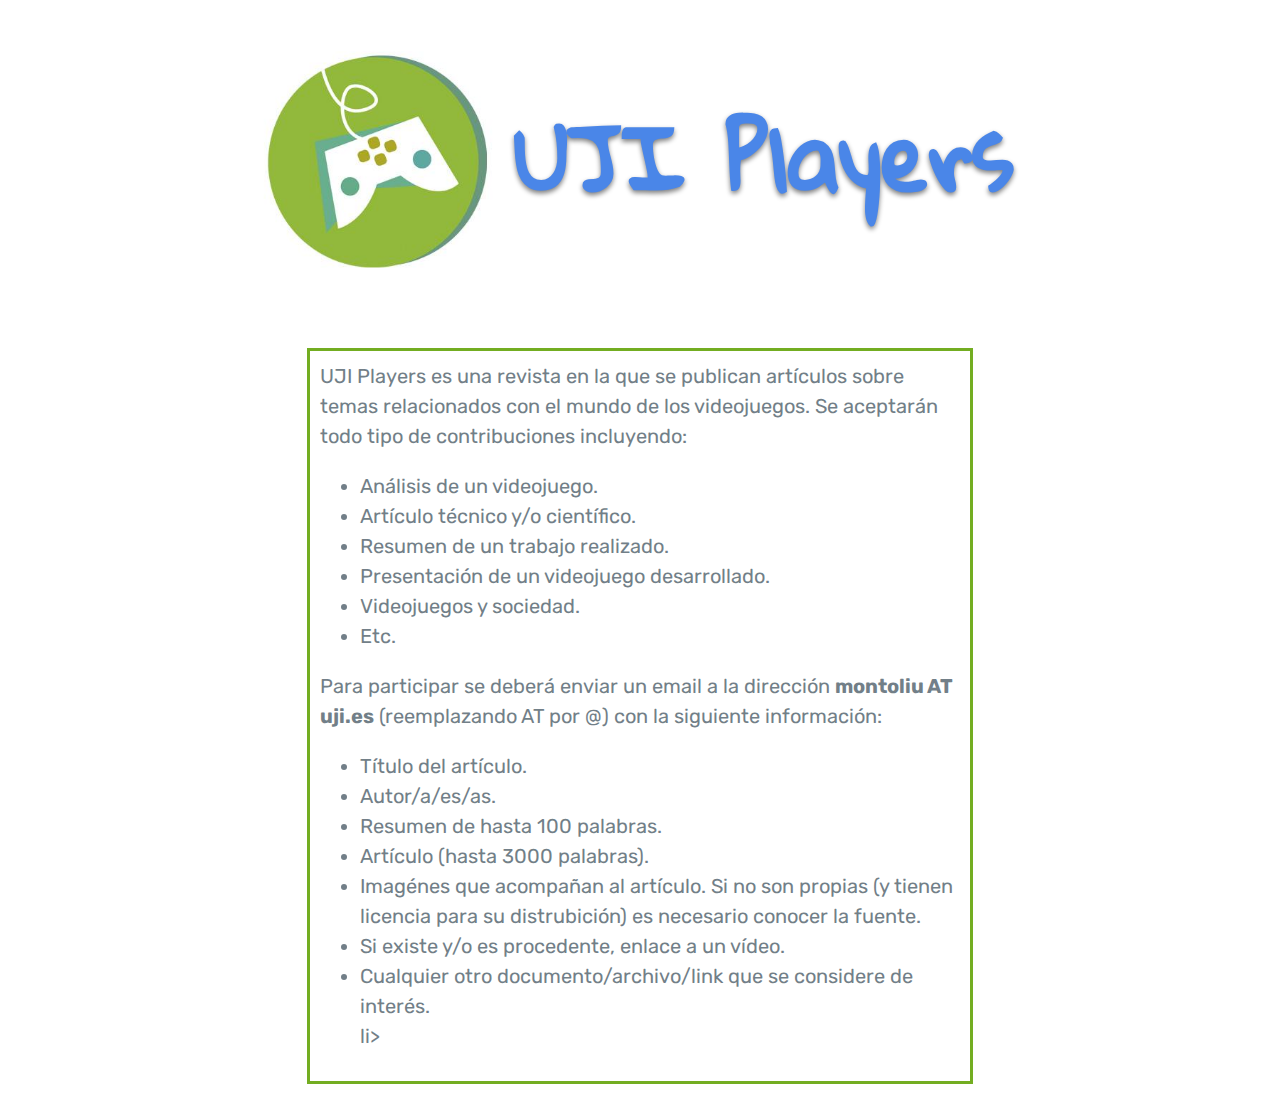
==== index.html @ c03aa976 "mas tonti cambios" ====
<!doctype html>
<html lang="es" class="no-js">
<head>
	<meta charset="utf-8">
	<title>UJI Players &mdash; La revista sobre el mundo de  los videojuegos&amp;</title>
	<meta name="viewport" content="width=device-width, initial-scale=1">
	<meta name="description" content="Revista sobre el mundo de  los videojuegos.">
	<meta name="keywords" content="Videojuegos, Universitat Jaume I">
	<link href="https://fonts.googleapis.com/css?family=Merriweather:300,400%7CRubik:400,500,700" rel="stylesheet">
	<link href="./css/style.css" rel="stylesheet" type="text/css">
</head>

<body>
<p align=center><img src="img/logo.svg" height="300"></p>


<div>
UJI Players es una revista en la que se publican artículos sobre temas relacionados con el mundo de los videojuegos. Se aceptarán todo tipo de contribuciones incluyendo:

<ul>
	<li> Análisis de un videojuego.</li>
	<li> Artículo técnico y/o científico.</li>
	<li> Resumen de un trabajo realizado.</li>
	<li> Presentación de un videojuego desarrollado.</li>
	<li> Videojuegos y sociedad.</li>
	<li> Etc. </li>
</ul>

Para participar se deberá enviar un email a la dirección <b>montoliu AT uji.es</b> (reemplazando AT por @) con la siguiente información:

<ul>
	<li>Título del artículo.</li>
	<li>Autor/a/es/as.</li>
	<li>Resumen de hasta 100 palabras.</li>
	<li>Artículo (hasta 3000 palabras).</li>
	<li>Imagénes que acompañan al artículo. Si no son propias (y tienen licencia para su distrubición) es necesario conocer la fuente.</li>
	<li>Si existe y/o es procedente, enlace a un vídeo.</li>
	<li>Cualquier otro documento/archivo/link que se considere de interés.</li>li>
</ul>

</div>
<br>

</body>
</html>
---- css/style.css ----
html {
	background-color: #ffffff;
	font-size: 20px;
}

body {
	margin: auto;
	font-size: 1rem;
	font-weight: 400;
	line-height: 1.5;
	text-align: left;
	overflow-x: hidden;
	font-family: 'Rubik', sans-serif;
	color: #727f88;
}

div {
  width: 50%;
  margin: auto;
  border: 3px solid #73AD21;
  padding: 10px;
}

h1 a
 {
	color: inherit;
	font-weight: inherit;
	text-decoration: none;
}


h1 {
	font-family: 'Merriweather', sans-serif;
	color: #262a2c;
	font-weight: 300;
	font-size: 2.6rem;
	letter-spacing: -.1333333rem;
	line-height: 4.8rem;
	margin-bottom: 1rem;
}
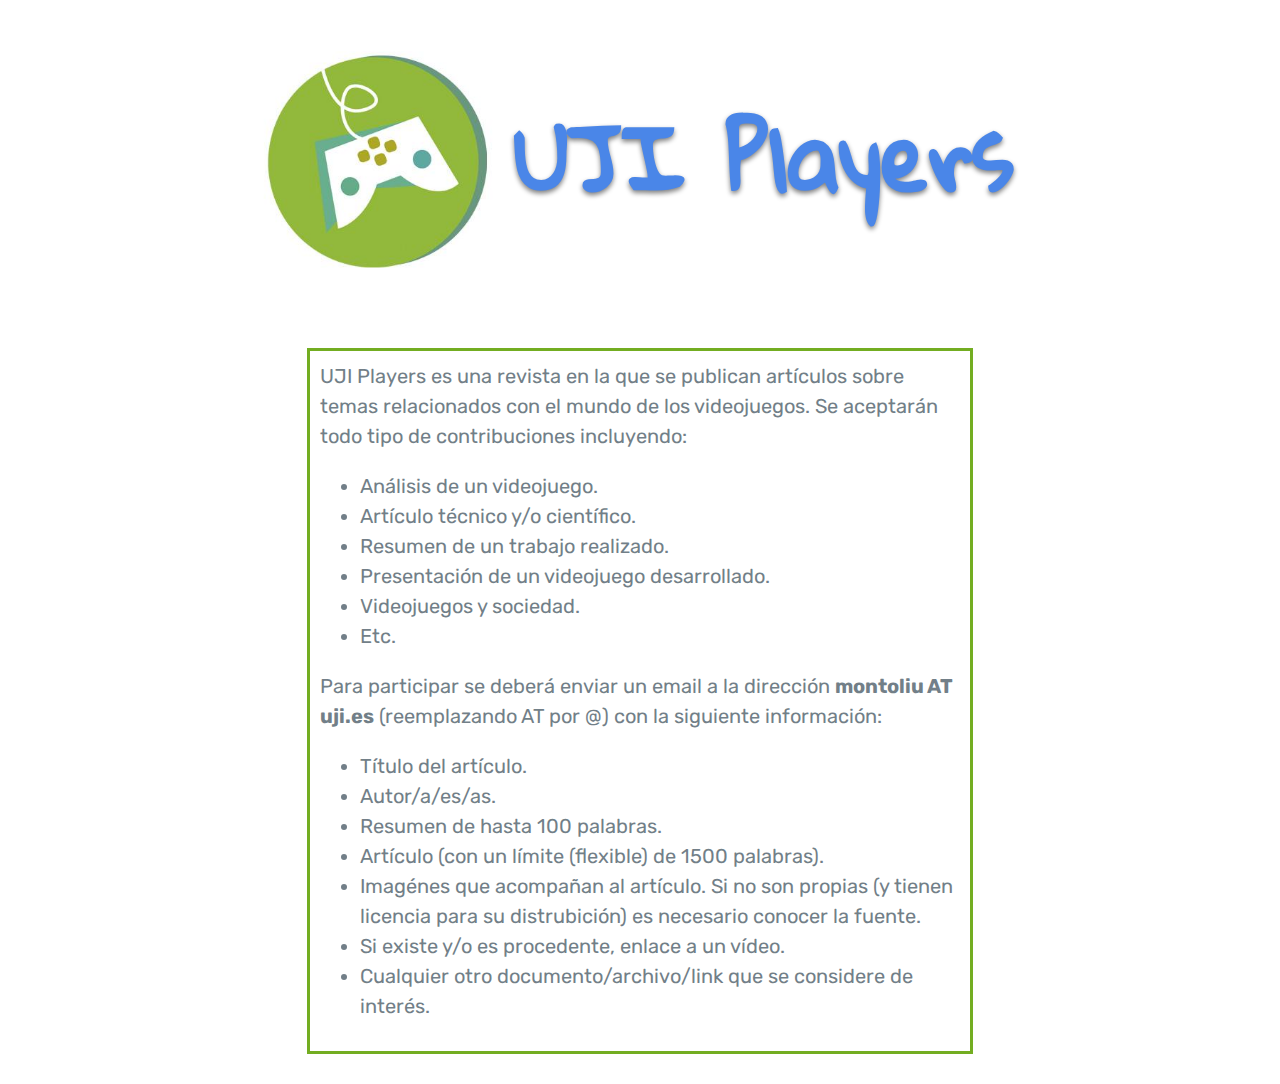
==== commit 8a493157: "bug" ====
--- a/index.html
+++ b/index.html
@@ -32,10 +32,10 @@
 	<li>Título del artículo.</li>
 	<li>Autor/a/es/as.</li>
 	<li>Resumen de hasta 100 palabras.</li>
-	<li>Artículo (hasta 3000 palabras).</li>
+	<li>Artículo (con un límite (flexible) de 1500 palabras).</li>
 	<li>Imagénes que acompañan al artículo. Si no son propias (y tienen licencia para su distrubición) es necesario conocer la fuente.</li>
 	<li>Si existe y/o es procedente, enlace a un vídeo.</li>
-	<li>Cualquier otro documento/archivo/link que se considere de interés.</li>li>
+	<li>Cualquier otro documento/archivo/link que se considere de interés.</li>
 </ul>
 
 </div>
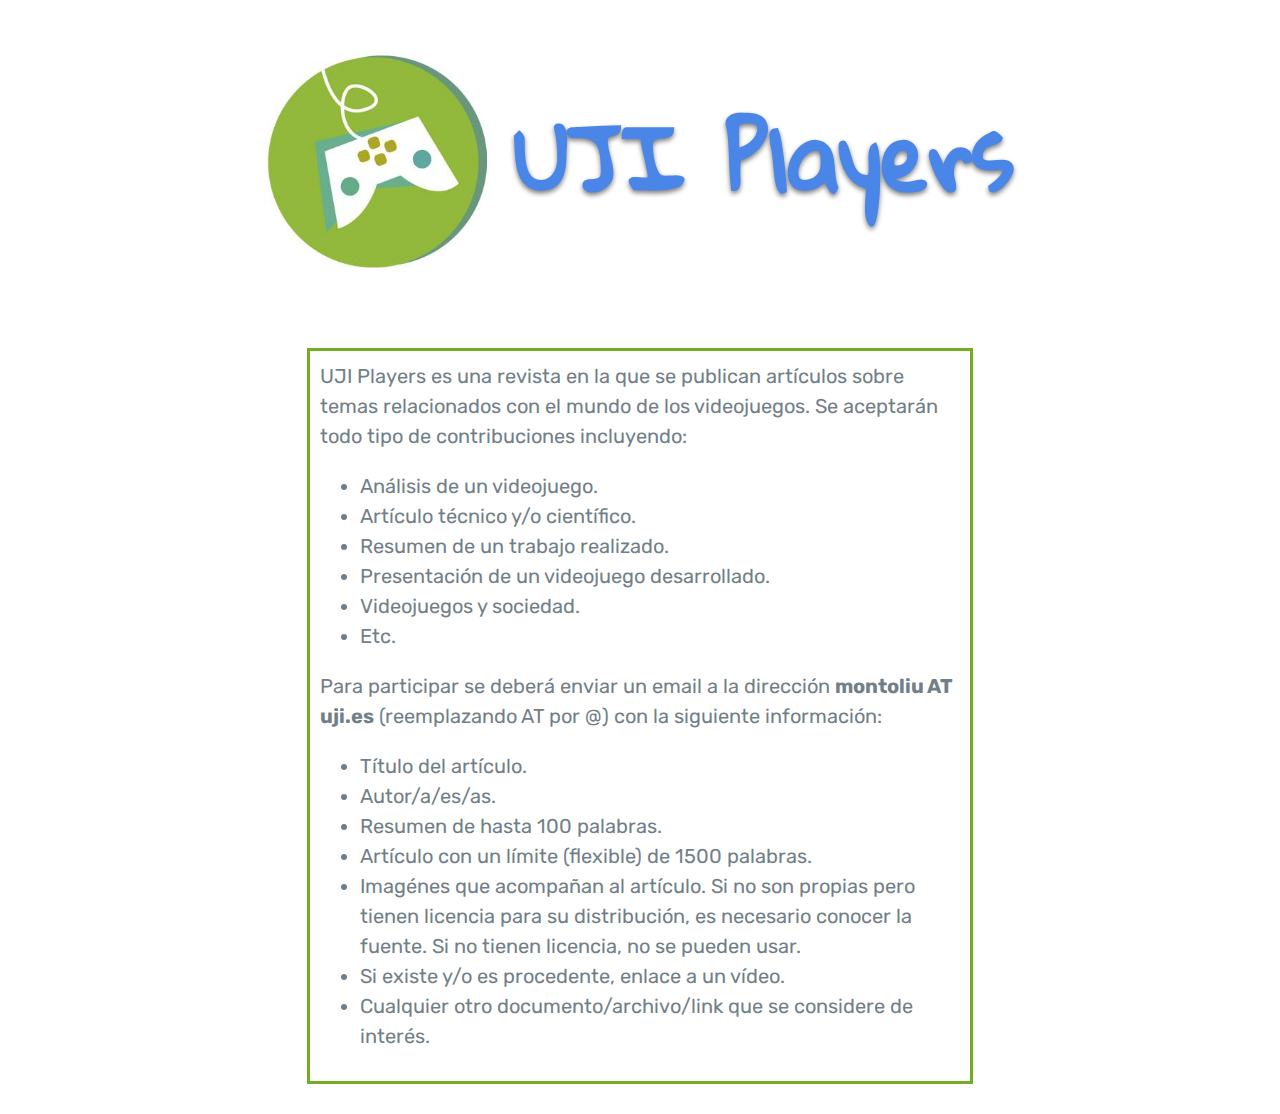
==== commit 30ac0ba0: "y otro" ====
--- a/index.html
+++ b/index.html
@@ -2,7 +2,7 @@
 <html lang="es" class="no-js">
 <head>
 	<meta charset="utf-8">
-	<title>UJI Players &mdash; La revista sobre el mundo de  los videojuegos&amp;</title>
+	<title>UJI Players &mdash; La revista sobre el mundo de  los videojuegos &mdash;</title>
 	<meta name="viewport" content="width=device-width, initial-scale=1">
 	<meta name="description" content="Revista sobre el mundo de  los videojuegos.">
 	<meta name="keywords" content="Videojuegos, Universitat Jaume I">
@@ -32,8 +32,8 @@
 	<li>Título del artículo.</li>
 	<li>Autor/a/es/as.</li>
 	<li>Resumen de hasta 100 palabras.</li>
-	<li>Artículo (con un límite (flexible) de 1500 palabras).</li>
-	<li>Imagénes que acompañan al artículo. Si no son propias (y tienen licencia para su distrubición) es necesario conocer la fuente.</li>
+	<li>Artículo con un límite (flexible) de 1500 palabras.</li>
+	<li>Imagénes que acompañan al artículo. Si no son propias pero tienen licencia para su distribución, es necesario conocer la fuente. Si no tienen licencia, no se pueden usar.</li>
 	<li>Si existe y/o es procedente, enlace a un vídeo.</li>
 	<li>Cualquier otro documento/archivo/link que se considere de interés.</li>
 </ul>
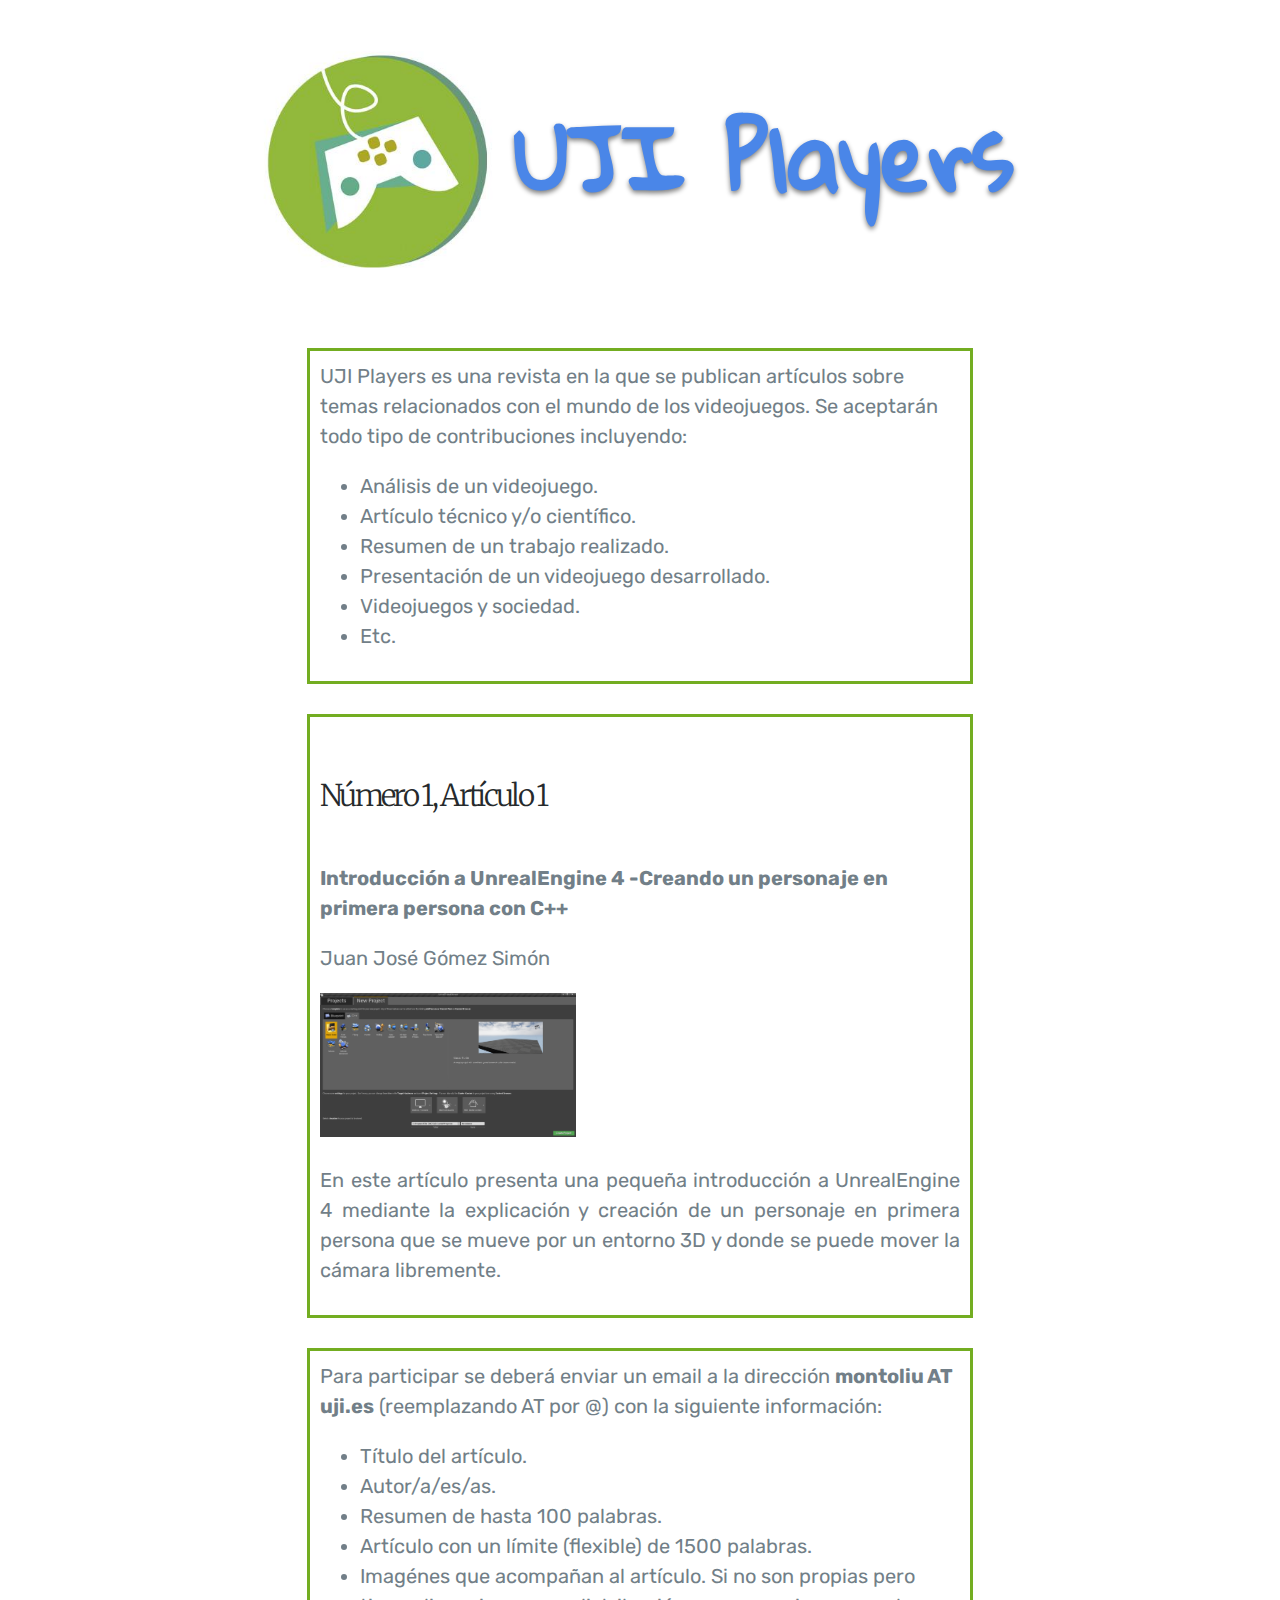
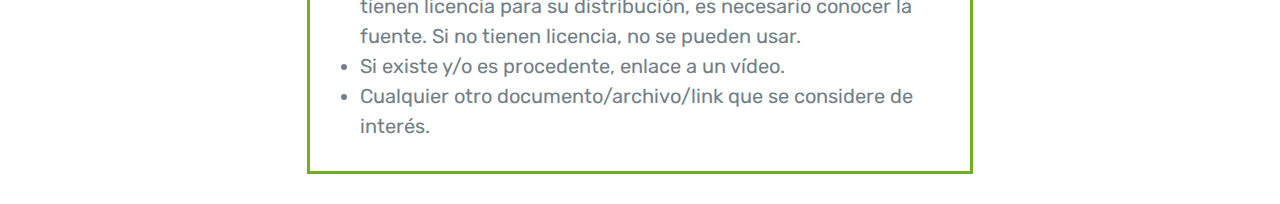
==== commit 83fc75ce: "n1a1" ====
--- a/index.html
+++ b/index.html
@@ -26,6 +26,23 @@
 	<li> Etc. </li>
 </ul>
 
+</div>
+
+<br>
+
+<diV>
+	<h1>Número 1, Artículo 1</h1>
+	<p><a href="numero1/articulo1/n1a1.html"><b>Introducción a UnrealEngine 4 -Creando un personaje en primera persona con C++</b></a> </p>
+	<p>Juan José Gómez Simón</p>
+
+	<img src="numero1/articulo1/n1a1.png" width=40%>
+	<p align=justify>	En este artículo presenta una pequeña introducción a UnrealEngine 4 mediante la explicación y creación de un personaje en primera persona que se mueve por un entorno 3D y donde se puede mover la cámara libremente.</p>
+</diV>
+
+<br>
+
+<div>
+
 Para participar se deberá enviar un email a la dirección <b>montoliu AT uji.es</b> (reemplazando AT por @) con la siguiente información:
 
 <ul>
--- a/css/style.css
+++ b/css/style.css
@@ -12,6 +12,18 @@
 	overflow-x: hidden;
 	font-family: 'Rubik', sans-serif;
 	color: #727f88;
+}
+
+a  {
+	margin: auto;
+	font-size: 1rem;
+	font-weight: 400;
+	line-height: 1.5;
+	text-align: left;
+	overflow-x: hidden;
+	font-family: 'Rubik', sans-serif;
+	color: #727f88;
+	text-decoration: none;
 }
 
 div {
@@ -33,7 +45,7 @@
 	font-family: 'Merriweather', sans-serif;
 	color: #262a2c;
 	font-weight: 300;
-	font-size: 2.6rem;
+	font-size: 1.5rem;
 	letter-spacing: -.1333333rem;
 	line-height: 4.8rem;
 	margin-bottom: 1rem;
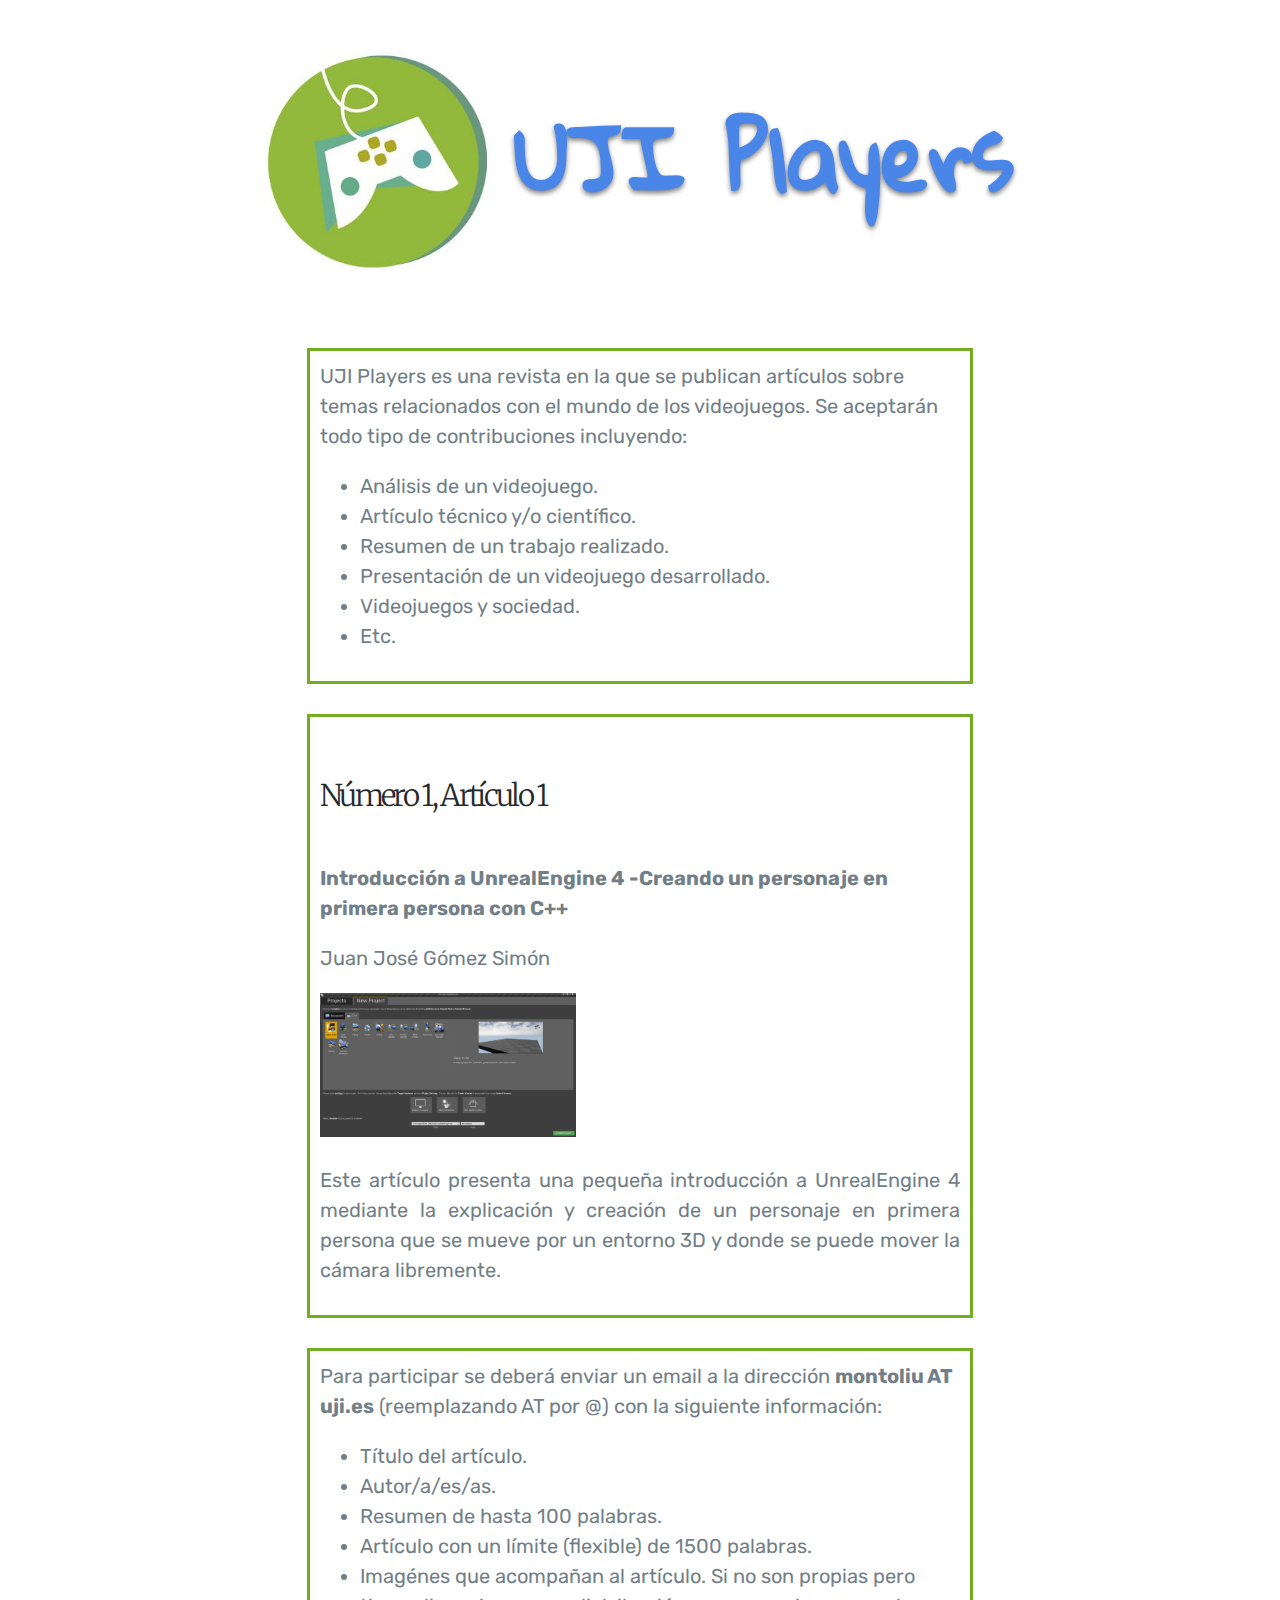
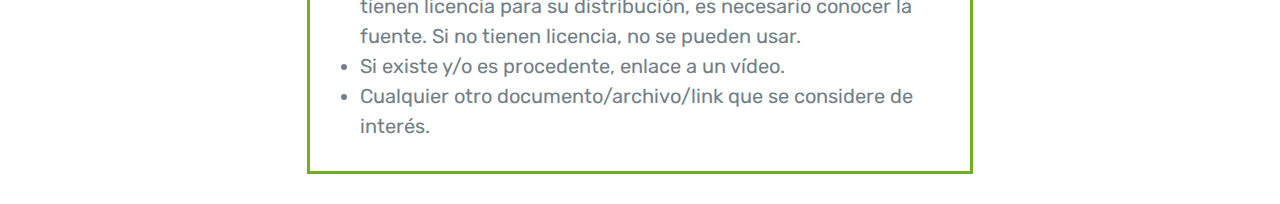
==== commit c40715a1: "bug" ====
--- a/index.html
+++ b/index.html
@@ -36,7 +36,7 @@
 	<p>Juan José Gómez Simón</p>
 
 	<img src="numero1/articulo1/n1a1.png" width=40%>
-	<p align=justify>	En este artículo presenta una pequeña introducción a UnrealEngine 4 mediante la explicación y creación de un personaje en primera persona que se mueve por un entorno 3D y donde se puede mover la cámara libremente.</p>
+	<p align=justify>	Este artículo presenta una pequeña introducción a UnrealEngine 4 mediante la explicación y creación de un personaje en primera persona que se mueve por un entorno 3D y donde se puede mover la cámara libremente.</p>
 </diV>
 
 <br>
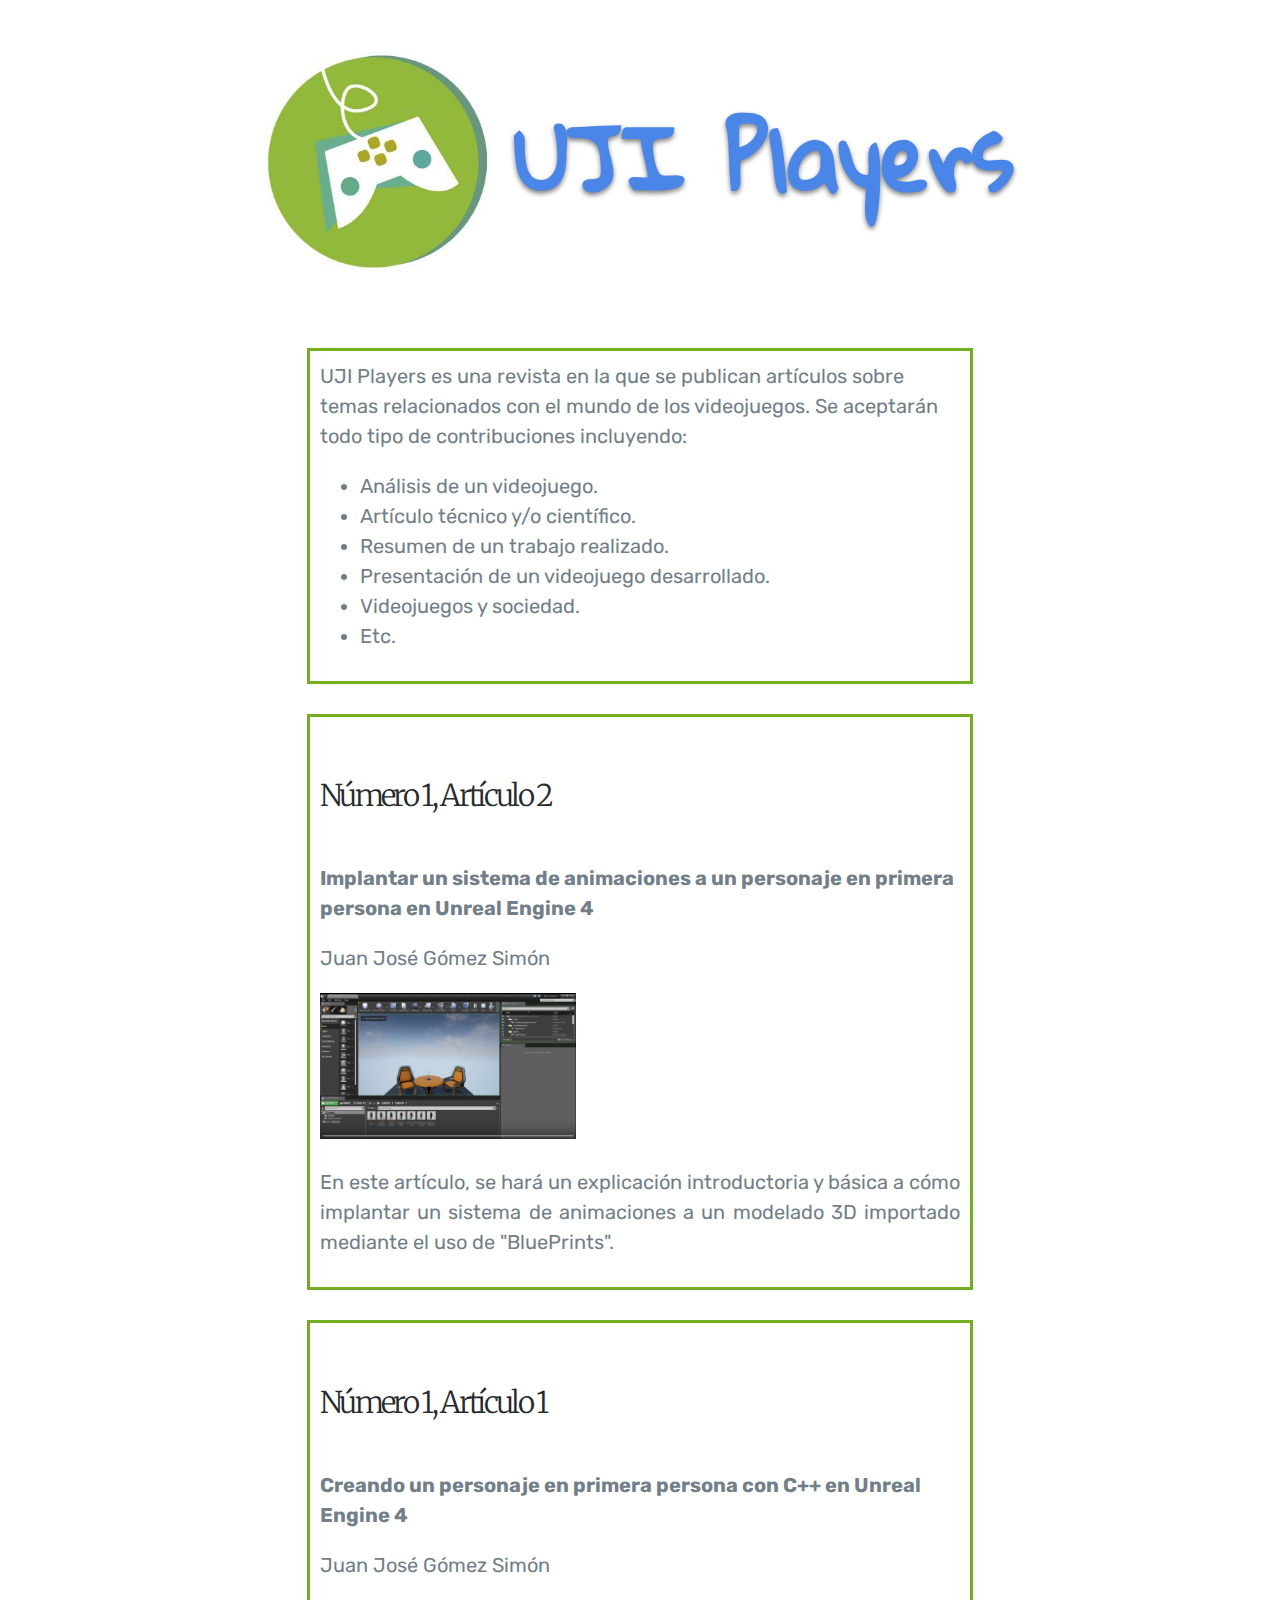
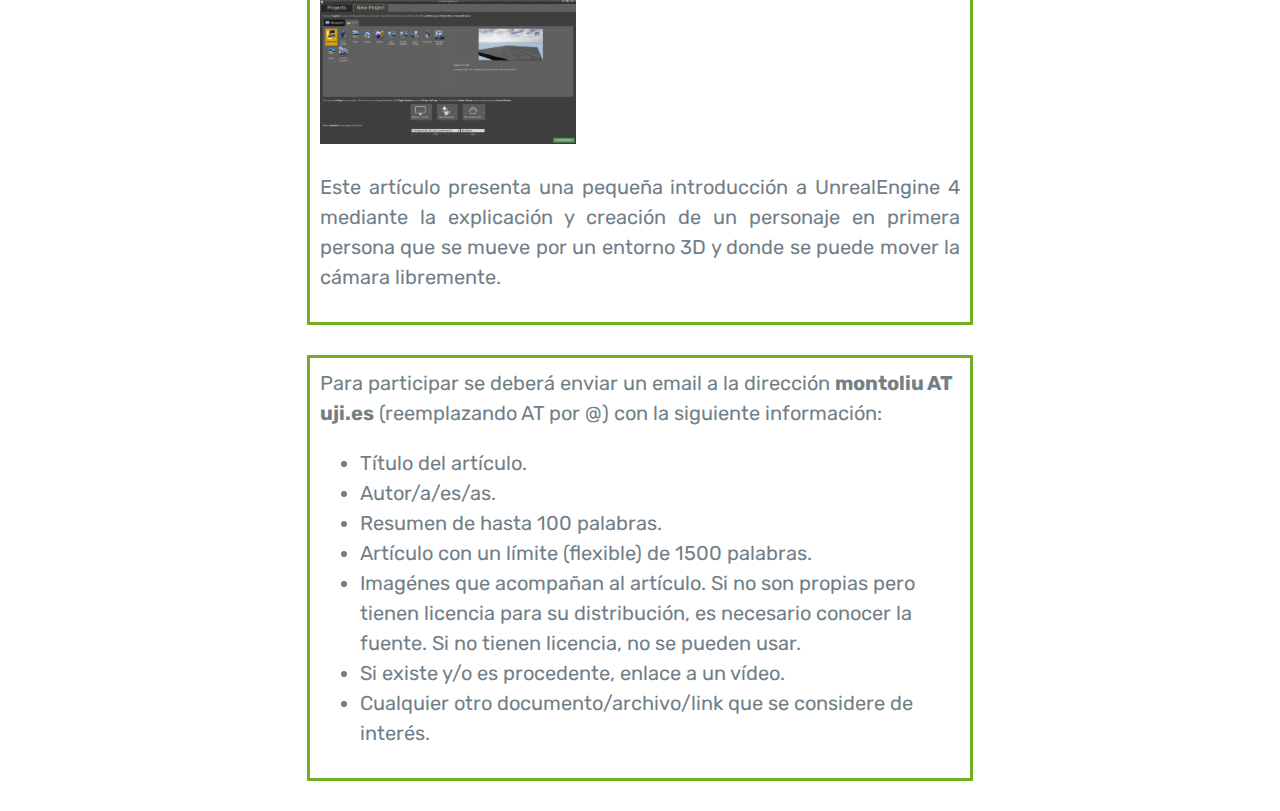
==== commit a37ad594: "Artículo 2" ====
--- a/index.html
+++ b/index.html
@@ -31,8 +31,17 @@
 <br>
 
 <diV>
+	<h1>Número 1, Artículo 2</h1>
+	<p><a href="numero1/articulo2/n1a2.html"><b>Implantar un sistema de animaciones a un personaje en primera persona en Unreal Engine 4</b></a> </p>
+	<p>Juan José Gómez Simón</p>
+
+	<img src="numero1/articulo2/n1a2.png" width=40%>
+	<p align=justify>En este artículo, se hará un explicación introductoria y básica a cómo implantar un sistema de animaciones a un modelado 3D importado mediante el uso de "BluePrints".</p>
+</diV>
+<br>
+<diV>
 	<h1>Número 1, Artículo 1</h1>
-	<p><a href="numero1/articulo1/n1a1.html"><b>Introducción a UnrealEngine 4 -Creando un personaje en primera persona con C++</b></a> </p>
+	<p><a href="numero1/articulo1/n1a1.html"><b>Creando un personaje en primera persona con C++ en Unreal Engine 4</b></a> </p>
 	<p>Juan José Gómez Simón</p>
 
 	<img src="numero1/articulo1/n1a1.png" width=40%>
